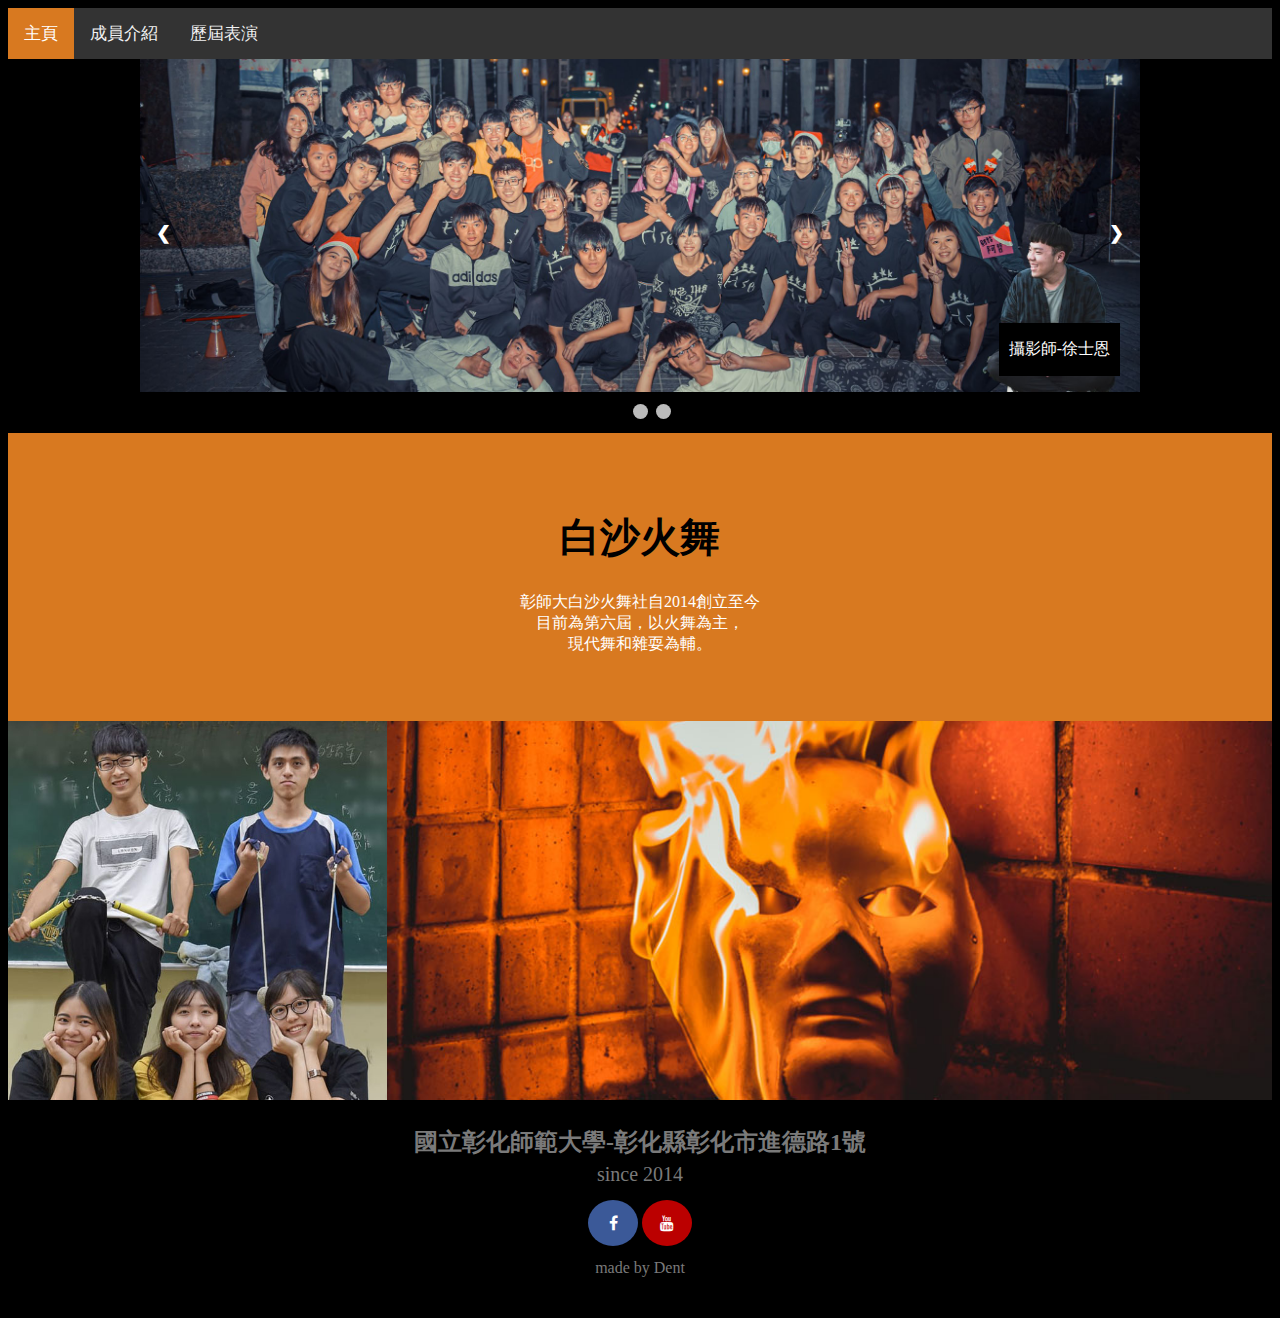
==== index.html @ 6ba121da "主頁 版本1" ====
<!DOCTYPE html>
<html lang="zh">
<head>
    <meta charset="UTF-8">
    <meta name="viewport" content="width=device-width, initial-scale=1.0">
    <title>白沙火舞社</title>
    <link rel="stylesheet" href="./style.css">
    <link rel="stylesheet" href="https://cdnjs.cloudflare.com/ajax/libs/font-awesome/4.7.0/css/font-awesome.min.css">
</head>
<body>
    <div class="topnav">
        <a class="active" href="./index.html">主頁</a>
        <a href="">成員介紹</a>
        <a href="">歷屆表演</a>
    </div>

    <!-- Slideshow container -->
    <div class="slideshow-container">

        <!-- Full-width images with number and caption text -->
            <div class="mySlides fade">
                <img src="./img/home1.jpg" style="width:100%">
                <div class="text-block">
                    <p>攝影師-徐士恩</p>
                </div>
            </div>

            <div class="mySlides fade">
                <img src="./img/home2.jpg" style="width:100%">
                <div class="text-block">
                    <p>攝影師-徐士恩</p>
                </div>
            </div>

            <div class="mySlides fade">
                <img src="./img/home3.jpg" style="width:100%">
                <div class="text-block">
                    <p>攝影師-徐士恩</p>
                </div>
            </div>

            <!-- Next and previous buttons -->
            <a class="prev" onclick="plusSlides(-1)">&#10094;</a>
            <a class="next" onclick="plusSlides(1)">&#10095;</a>
    </div>
    <br>  

    <!-- The dots/circles -->
    <div style="text-align:center">
        <span class="dot" onclick="currentSlide(1)"></span>
        <span class="dot" onclick="currentSlide(2)"></span>
        <span class="dot" onclick="currentSlide(3)"></span>
    </div>

    <div class="header">
        <h1>白沙火舞</h1>
        <p>彰師大白沙火舞社自2014創立至今<br>
            目前為第六屆，以火舞為主，<br>
            現代舞和雜耍為輔。
        </p>
    </div>

    <div class="row">
        <div class="side">
            <img src="./img/home-meb.jpg" alt="Avatar" class="image">
            <div class="overlay">
                <a href="">成員介紹</a>
            </div>
        </div>
        <div class="main">
            <img src="./img/home-show.jpg" alt="Avatar" class="image">
            <div class="overlay">
                <a href="">歷屆表演</a>
            </div>
        </div>
    </div>

    <div class="footer">
        <h1>國立彰化師範大學-彰化縣彰化市進德路1號</h1>
        <p style="font-size: 20px;">since 2014</p>
        <a href="https://www.facebook.com/ncuefire/?ref=aymt_homepage_panel&eid=ARCn72c95o1lNdAHwoZyhe8226QuH8wxfLTt7iZSDsET6bwBiBKT-Zs_MB7vX848zqkcE0d0uKP357qh" target="_blank" class="fa fa-facebook"></a>
        <a href="https://www.youtube.com/channel/UCA0n9JDQJ2CIEefxic_d-Vg" target="_blank" class="fa fa-youtube"></a>
        <p>made by Dent</p>
    </div>

    <script language=JavaScript src="./index.js"></script>
</body>
</html>
---- style.css ----
/*Black Background*/
body {
    background-color: black;
  }

/* Add a black background color to the top navigation */
  .topnav {
    margin: 0;
    padding: 0;
    background-color: #333;
    overflow: hidden;
  }
  
/* Style the links inside the navigation bar */
  .topnav a {
    float: left;
    color: #f2f2f2;
    font-family: "Microsoft JhengHei";
    text-align: center;
    padding: 14px 16px;
    text-decoration: none;
    font-size: 17px;
  }
  
/* Change the color of links on hover */
  .topnav a:hover {
    background-color: #ddd;
    color: black;
  }
  
/* Add a color to the active/current link */
  .topnav a.active {
    background-color: rgb(216, 121, 32);
    color: white;
  }

/*中間圖片的部分*/
  * {box-sizing:border-box}

/* Slideshow container */
  .slideshow-container {
    max-width: 1000px;
    position: relative;
    margin: auto;
  }
  
/* Hide the images by default */
  .mySlides {
    display: none;
  }
  
/* Next & previous buttons */
  .prev, .next {
    cursor: pointer;
    position: absolute;
    top: 50%;
    width: auto;
    margin-top: -22px;
    padding: 16px;
    color: white;
    font-weight: bold;
    font-size: 18px;
    transition: 0.6s ease;
    border-radius: 0 3px 3px 0;
    user-select: none;
  }
  
/* Position the "next button" to the right */
  .next {
    right: 0;
    border-radius: 3px 0 0 3px;
  }

  /* The dots/bullets/indicators */
  .dot {
    cursor: pointer;
    height: 15px;
    width: 15px;
    margin: 0 2px;
    background-color: #bbb;
    border-radius: 50%;
    display: inline-block;
    transition: background-color 0.6s ease;
    position: relative;
    bottom: 10px;
  }
  
  .active {
    background-color: #000000;
  }

  .dot:hover {
    background-color: rgb(216, 121, 32);
  }
  
/* Fading animation */
  .fade {
    -webkit-animation-name: fade;
    -webkit-animation-duration: 1.5s;
    animation-name: fade;
    animation-duration: 1.5s;
  }
  
  @-webkit-keyframes fade {
    from {opacity: .4}
    to {opacity: 1}
  }
  
  @keyframes fade {
    from {opacity: .4}
    to {opacity: 1}
  }


/* Bottom right text */
.text-block {
  position: absolute;
  bottom: 20px;
  right: 20px;
  background-color: black;
  color: white;
  font-family: "Microsoft JhengHei";
  padding-left: 10px;
  padding-right: 10px;
}

.header {
  padding: 50px 80px; /* some padding */
  text-align: center; /* center the text */
  background: rgb(216, 121, 32); /* green background */
  font-family: "Microsoft JhengHei";
}

/* Increase the font size of the <h1> element */
.header h1 {
  font-size: 40px;
  color: black;
}

.header p {
  color: rgb(255, 255, 255);
}

/* Ensure proper sizing */
* {
  box-sizing: border-box;
}

/* Column container */
.row {
  display: flex;
  flex-wrap: wrap;
}

/* Create two unequal columns that sits next to each other */
/* Sidebar/left column */
.side {
  flex: 30%; /* Set the width of the sidebar */
  background-color: #f1f1f1; /* Grey background color */
  color: #000000;
  font-family: "Microsoft JhengHei";
  text-align: center;
  position: relative;
}

/* Main column */
.main {
  flex: 70%; /* Set the width of the main content */
  background-color: white; /* White background color */
  color: #000000;
  font-family: "Microsoft JhengHei";
  text-align: center;
  position: relative;
}

/*side內容*/

.side .image {
  display: block;
  width: 100%;
  height: auto;
}

.side .overlay {
  position: absolute;
  bottom: 0;
  left: 100%;
  right: 0;
  background-color: #008CBA;
  overflow: hidden;
  width: 0;
  height: 100%;
  transition: .5s ease;
}

.side:hover .overlay {
  width: 100%;
  left: 0;
}

.side a {
  color: white;
  font-family: "Microsoft JhengHei";
  text-decoration: none;
  font-size: 20px;
  position: absolute;
  top: 50%;
  left: 50%;
  -webkit-transform: translate(-50%, -50%);
  -ms-transform: translate(-50%, -50%);
  transform: translate(-50%, -50%);
  white-space: nowrap;
}

/*main內容*/

.main .image {
  display: block;
  width: 100%;
  height: auto;
}

.main .overlay {
  position: absolute;
  bottom: 0;
  right: 100%;
  left: 0;
  background-color: #008CBA;
  overflow: hidden;
  width: 0;
  height: 100%;
  transition: .5s ease;
}

.main:hover .overlay {
  width: 100%;
  right: 0;
}

.main a {
  color: white;
  font-family: "Microsoft JhengHei";
  text-decoration: none;
  font-size: 20px;
  position: absolute;
  top: 50%;
  left: 50%;
  -webkit-transform: translate(-50%, -50%);
  -ms-transform: translate(-50%, -50%);
  transform: translate(-50%, -50%);
  white-space: nowrap;
}

.footer {
  padding: 20px; /* Some padding */
  text-align: center; /* Center text*/
}

.footer h1{
  color: rgb(122, 122, 122);
  font-family: "DFKai-SB";
  font-size: 24px;
  line-height: 12px;
}

.footer p{
  color: rgb(122, 122, 122);
  font-family: "Tahoma";
  line-height: 12px;
}

/* Style all font awesome icons */
.fa {
  padding: 15px;
  font-size: 30px;
  width: 50px;
  text-align: center;
  text-decoration: none;
  border-radius: 50%;
}

/* Add a hover effect if you want */
.fa:hover {
  opacity: 0.7;
}

/* Set a specific color for each brand */

/* Facebook */
.fa-facebook {
  background: #3B5998;
  color: white;
}

.fa-youtube {
  background: #bb0000;
  color: white;
}
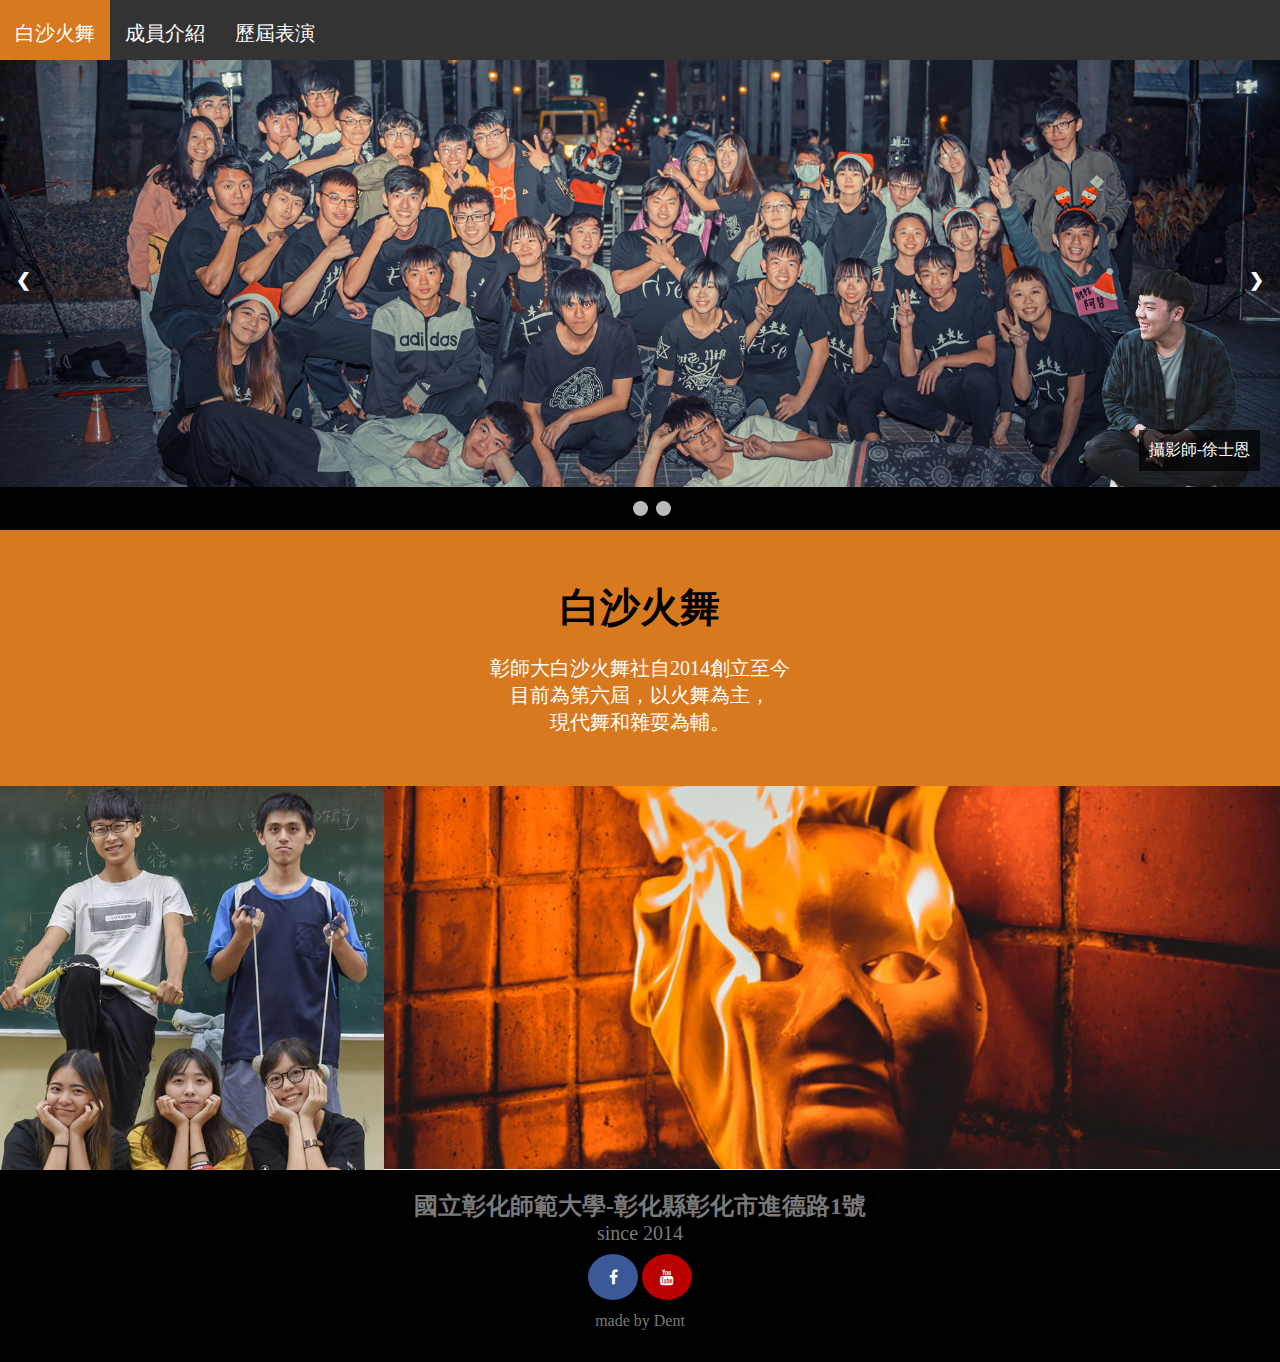
==== commit 823efe65: "ver2 取代" ====
--- a/index.html
+++ b/index.html
@@ -4,55 +4,54 @@
     <meta charset="UTF-8">
     <meta name="viewport" content="width=device-width, initial-scale=1.0">
     <title>白沙火舞社</title>
-    <link rel="stylesheet" href="./style.css">
+    <link rel="stylesheet" href="./styleV2.css">
     <link rel="stylesheet" href="https://cdnjs.cloudflare.com/ajax/libs/font-awesome/4.7.0/css/font-awesome.min.css">
 </head>
 <body>
-    <div class="topnav">
-        <a class="active" href="./index.html">主頁</a>
+    <!-- bar -->
+    <nav>
+        <a class="act" href="./indexV2.html">白沙火舞</a>
         <a href="">成員介紹</a>
         <a href="">歷屆表演</a>
+    </nav>
+
+    <!-- 照片 -->
+    <div id="slideshow">
+        <div class="slide fade">
+            <img src="./img/home1.jpg" alt="主頁1" class="homeimg">
+            <div class="textbox">
+                <p>攝影師-徐士恩</p>
+            </div>
+        </div>
+    
+        <div class="slide fade">
+            <img src="./img/home2.jpg" alt="主頁2" class="homeimg">
+            <div class="textbox">
+                <p>攝影師-徐士恩</p>
+            </div>
+        </div>
+    
+        <div class="slide fade">
+            <img src="./img/home3.jpg" alt="主頁3" class="homeimg">
+            <div class="textbox">
+                <p>攝影師-徐士恩</p>
+            </div>
+        </div>
+
+        <!-- Next and previous buttons -->
+        <a class="prev" onclick="plusSlides(-1)">&#10094;</a>
+        <a class="next" onclick="plusSlides(1)">&#10095;</a>
     </div>
 
-    <!-- Slideshow container -->
-    <div class="slideshow-container">
-
-        <!-- Full-width images with number and caption text -->
-            <div class="mySlides fade">
-                <img src="./img/home1.jpg" style="width:100%">
-                <div class="text-block">
-                    <p>攝影師-徐士恩</p>
-                </div>
-            </div>
-
-            <div class="mySlides fade">
-                <img src="./img/home2.jpg" style="width:100%">
-                <div class="text-block">
-                    <p>攝影師-徐士恩</p>
-                </div>
-            </div>
-
-            <div class="mySlides fade">
-                <img src="./img/home3.jpg" style="width:100%">
-                <div class="text-block">
-                    <p>攝影師-徐士恩</p>
-                </div>
-            </div>
-
-            <!-- Next and previous buttons -->
-            <a class="prev" onclick="plusSlides(-1)">&#10094;</a>
-            <a class="next" onclick="plusSlides(1)">&#10095;</a>
-    </div>
-    <br>  
-
-    <!-- The dots/circles -->
-    <div style="text-align:center">
+    <!-- 指示點 -->
+    <div id="dot">
         <span class="dot" onclick="currentSlide(1)"></span>
         <span class="dot" onclick="currentSlide(2)"></span>
         <span class="dot" onclick="currentSlide(3)"></span>
     </div>
 
-    <div class="header">
+    <!-- 介紹文 -->
+    <div id="text">
         <h1>白沙火舞</h1>
         <p>彰師大白沙火舞社自2014創立至今<br>
             目前為第六屆，以火舞為主，<br>
@@ -60,22 +59,24 @@
         </p>
     </div>
 
-    <div class="row">
-        <div class="side">
-            <img src="./img/home-meb.jpg" alt="Avatar" class="image">
+    <!-- 橫幅 -->
+    <div id="row">
+        <div id="side">
+            <img src="./img/home-meb.jpg" alt="當屆幹部" class="image">
             <div class="overlay">
                 <a href="">成員介紹</a>
             </div>
         </div>
-        <div class="main">
-            <img src="./img/home-show.jpg" alt="Avatar" class="image">
+        <div id="main">
+            <img src="./img/home-show.jpg" alt="歷屆表演" class="image">
             <div class="overlay">
-                <a href="">歷屆表演</a>
+                <a href="">歷屆影片</a>
             </div>
         </div>
     </div>
 
-    <div class="footer">
+    <!-- footer -->
+    <div id="footer">
         <h1>國立彰化師範大學-彰化縣彰化市進德路1號</h1>
         <p style="font-size: 20px;">since 2014</p>
         <a href="https://www.facebook.com/ncuefire/?ref=aymt_homepage_panel&eid=ARCn72c95o1lNdAHwoZyhe8226QuH8wxfLTt7iZSDsET6bwBiBKT-Zs_MB7vX848zqkcE0d0uKP357qh" target="_blank" class="fa fa-facebook"></a>
@@ -83,6 +84,7 @@
         <p>made by Dent</p>
     </div>
 
-    <script language=JavaScript src="./index.js"></script>
+    <!-- JS -->
+    <script language=JavaScript src="./indexV2.js"></script>
 </body>
 </html>--- a/styleV2.css
+++ b/styleV2.css
@@ -0,0 +1,303 @@
+/* background */
+body {
+  background-color: black;
+}
+
+/* for all */
+* {
+  margin: 0;
+  padding: 0;
+  box-sizing: border-box;
+  font-family: "Microsoft JhengHei";
+  color: white;
+}
+
+/* for bar */
+nav {
+  background-color: #333333;
+  overflow: hidden;
+  height: 60px;
+  border: 0.05 solid rgba(0, 0, 0, 0);
+}
+
+nav a {
+  float: left;
+  text-align: center;
+  padding: 20px 15px;
+  text-decoration: none;
+  font-size: 20px;
+  transition: 0.5s;
+}
+
+nav a:hover {
+  background-color: white;
+  color: black;
+}
+
+nav a.act {
+  background-color: rgb(216, 121, 32);
+  color: white;
+}
+
+/* 中間的照片 */
+#slideshow {
+  max-width: 100vw;
+  position: relative;
+}
+
+.slide {
+  display: none;
+}
+
+.fade {
+  -webkit-animation-name: fade;
+  -webkit-animation-duration: 1.5s;
+  animation-name: fade;
+  animation-duration: 1.5s;
+}
+
+@-webkit-keyframes fade {
+  from {
+    opacity: 0.4;
+  }
+  to {
+    opacity: 1;
+  }
+}
+
+@keyframes fade {
+  from {
+    opacity: 0.4;
+  }
+  to {
+    opacity: 1;
+  }
+}
+
+.homeimg {
+  width: 100%;
+}
+
+.textbox {
+  position: absolute;
+  bottom: 20px;
+  right: 20px;
+  background-color: rgba(0, 0, 0, 0.7);
+  padding: 10px;
+}
+
+.prev,
+.next {
+  cursor: pointer;
+  position: absolute;
+  top: 50%;
+  width: auto;
+  margin-top: -22px;
+  padding: 16px;
+  color: white;
+  font-weight: bold;
+  font-size: 18px;
+  transition: 0.6s ease;
+  border-radius: 0 3px 3px 0;
+  user-select: none;
+}
+
+.next {
+  right: 0;
+  border-radius: 3px 0 0 3px;
+}
+
+/* 指示點 */
+#dot {
+  text-align: center;
+  margin-top: 20px;
+}
+
+.dot {
+  cursor: pointer;
+  height: 15px;
+  width: 15px;
+  margin: 0 2px;
+  background-color: #bbb;
+  border-radius: 50%;
+  display: inline-block;
+  transition: background-color 0.6s ease;
+  position: relative;
+  bottom: 10px;
+}
+
+.dot:hover {
+  background-color: rgb(216, 121, 32);
+}
+
+.active {
+  background-color: #000000;
+}
+
+#text {
+  padding: 50px;
+  text-align: center;
+  background: rgb(216, 121, 32);
+}
+
+#text h1 {
+  font-size: 40px;
+  color: black;
+  margin-bottom: 20px;
+}
+
+#text p {
+  font-size: 20px;
+}
+
+/* Column container */
+#row {
+  display: flex;
+  flex-wrap: wrap;
+}
+
+/* Create two unequal columns that sits next to each other */
+/* Sidebar/left column */
+#side {
+  flex: 30%; /* Set the width of the sidebar */
+  background-color: #f1f1f1; /* Grey background color */
+  color: #000000;
+  font-family: "Microsoft JhengHei";
+  text-align: center;
+  position: relative;
+}
+
+/* Main column */
+#main {
+  flex: 70%; /* Set the width of the main content */
+  background-color: white; /* White background color */
+  color: #000000;
+  font-family: "Microsoft JhengHei";
+  text-align: center;
+  position: relative;
+}
+
+/*side內容*/
+
+#side .image {
+  display: block;
+  width: 100%;
+  height: auto;
+}
+
+#side .overlay {
+  position: absolute;
+  bottom: 0;
+  left: 100%;
+  right: 0;
+  background-color: #008cba;
+  overflow: hidden;
+  width: 0;
+  height: 100%;
+  transition: 0.5s ease;
+}
+
+#side:hover .overlay {
+  width: 100%;
+  left: 0;
+}
+
+#side a {
+  color: white;
+  font-family: "Microsoft JhengHei";
+  text-decoration: none;
+  font-size: 20px;
+  position: absolute;
+  top: 50%;
+  left: 50%;
+  -webkit-transform: translate(-50%, -50%);
+  -ms-transform: translate(-50%, -50%);
+  transform: translate(-50%, -50%);
+  white-space: nowrap;
+}
+
+/*main內容*/
+
+#main .image {
+  display: block;
+  width: 100%;
+  height: auto;
+}
+
+#main .overlay {
+  position: absolute;
+  bottom: 0;
+  right: 100%;
+  left: 0;
+  background-color: #008cba;
+  overflow: hidden;
+  width: 0;
+  height: 100%;
+  transition: 0.5s ease;
+}
+
+#main:hover .overlay {
+  width: 100%;
+  right: 0;
+}
+
+#main a {
+  color: white;
+  font-family: "Microsoft JhengHei";
+  text-decoration: none;
+  font-size: 20px;
+  position: absolute;
+  top: 50%;
+  left: 50%;
+  -webkit-transform: translate(-50%, -50%);
+  -ms-transform: translate(-50%, -50%);
+  transform: translate(-50%, -50%);
+  white-space: nowrap;
+}
+
+#footer {
+  padding: 20px; /* Some padding */
+  text-align: center; /* Center text*/
+}
+
+#footer h1{
+  color: rgb(122, 122, 122);
+  font-size: 24px;
+  line-height: 12px;
+  margin: 10px;
+}
+
+#footer p{
+  color: rgb(122, 122, 122);
+  font-family: "Tahoma";
+  line-height: 12px;
+  margin: 15px;
+}
+
+/* Style all font awesome icons */
+.fa {
+  padding: 15px;
+  font-size: 30px;
+  width: 50px;
+  text-align: center;
+  text-decoration: none;
+  border-radius: 50%;
+}
+
+/* Add a hover effect if you want */
+.fa:hover {
+  opacity: 0.7;
+}
+
+/* Set a specific color for each brand */
+
+/* Facebook */
+.fa-facebook {
+  background: #3B5998;
+  color: white;
+}
+
+.fa-youtube {
+  background: #bb0000;
+  color: white;
+}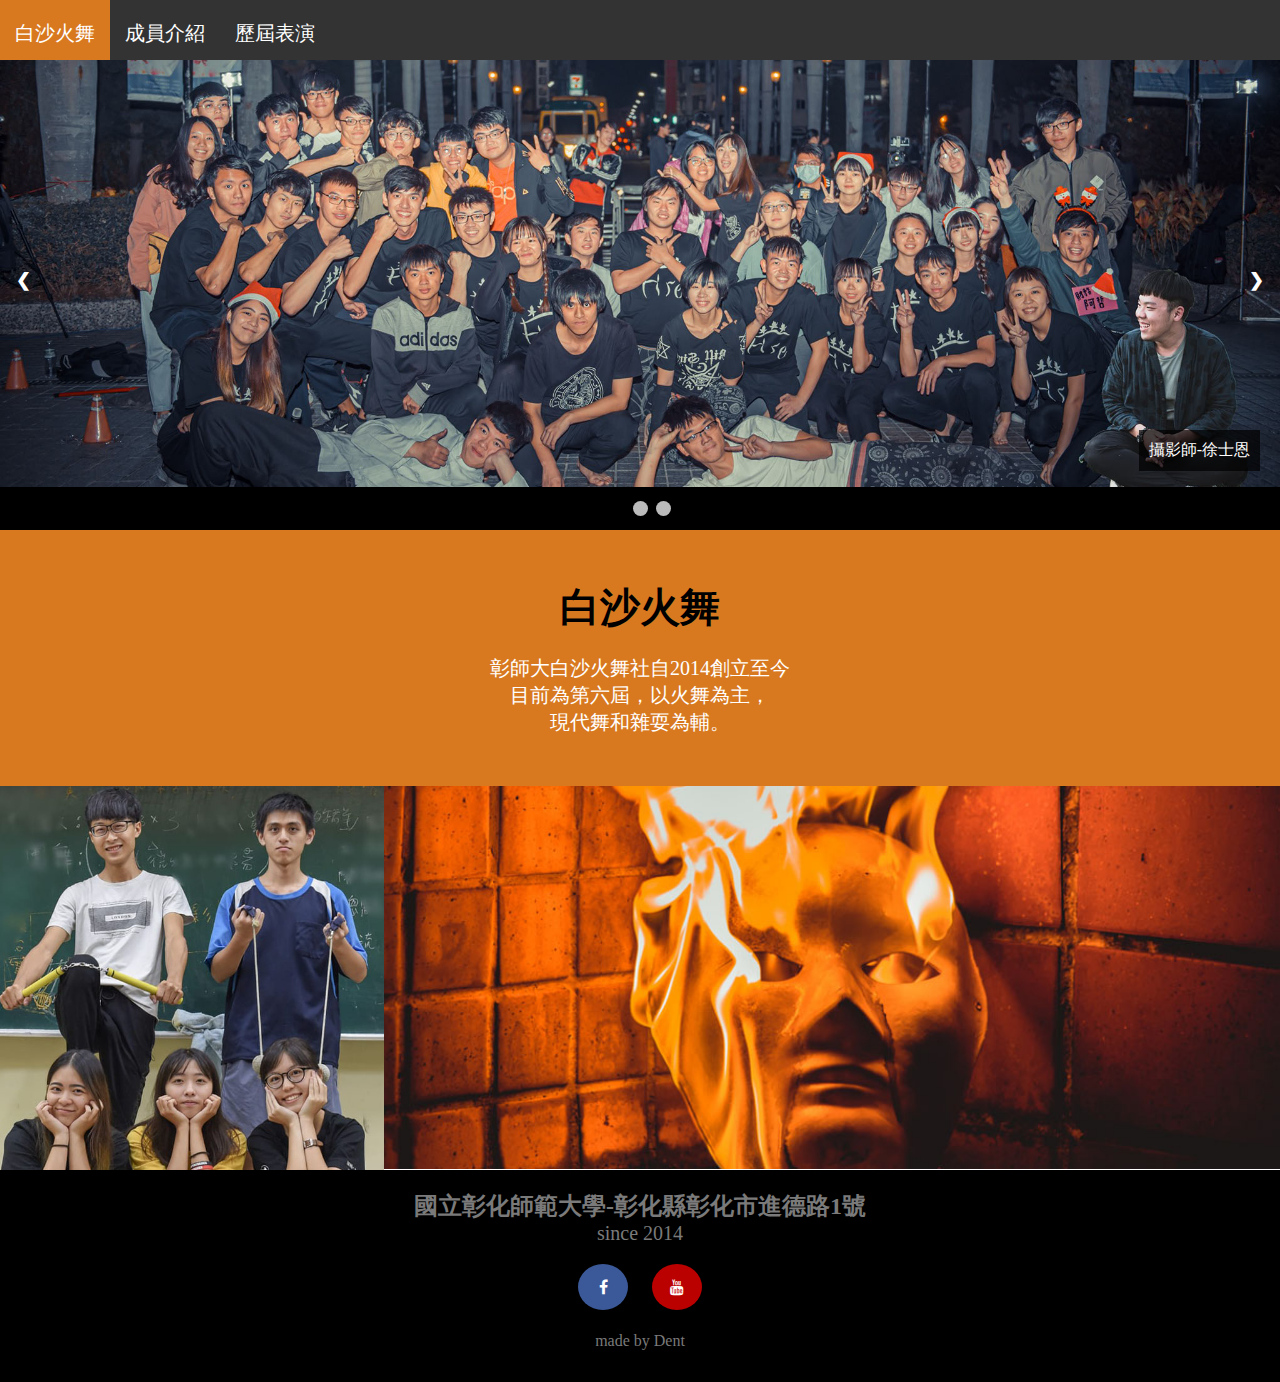
==== commit 33a82ff1: "Ver2" ====
--- a/index.html
+++ b/index.html
@@ -10,9 +10,9 @@
 <body>
     <!-- bar -->
     <nav>
-        <a class="act" href="./indexV2.html">白沙火舞</a>
-        <a href="">成員介紹</a>
-        <a href="">歷屆表演</a>
+        <a class="act" href="./index.html">白沙火舞</a>
+        <a href="./meb.html">成員介紹</a>
+        <a href="./show.html">歷屆表演</a>
     </nav>
 
     <!-- 照片 -->
@@ -64,13 +64,13 @@
         <div id="side">
             <img src="./img/home-meb.jpg" alt="當屆幹部" class="image">
             <div class="overlay">
-                <a href="">成員介紹</a>
+                <a href="./meb.html">成員介紹</a>
             </div>
         </div>
         <div id="main">
             <img src="./img/home-show.jpg" alt="歷屆表演" class="image">
             <div class="overlay">
-                <a href="">歷屆影片</a>
+                <a href="./show.html">歷屆影片</a>
             </div>
         </div>
     </div>
--- a/styleV2.css
+++ b/styleV2.css
@@ -274,6 +274,10 @@
   margin: 15px;
 }
 
+#footer a{
+  margin: 10px;
+}
+
 /* Style all font awesome icons */
 .fa {
   padding: 15px;
